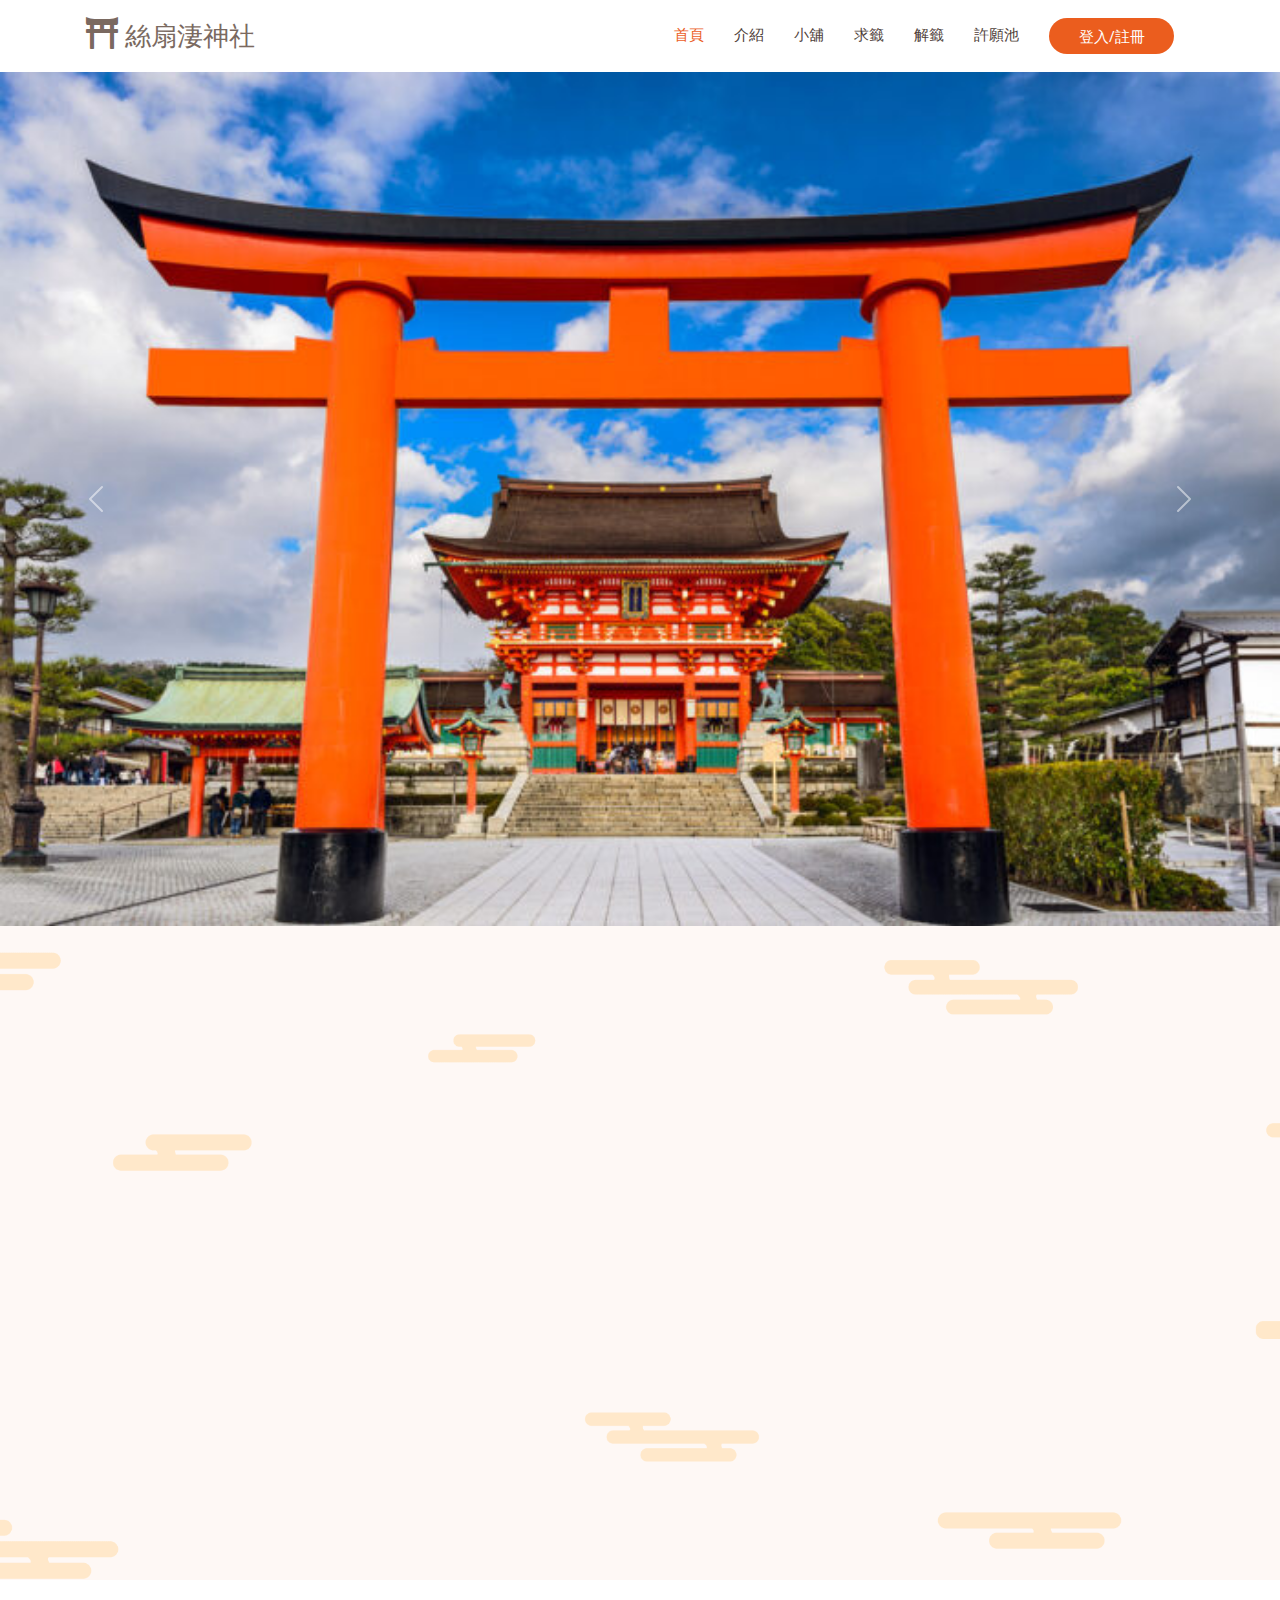
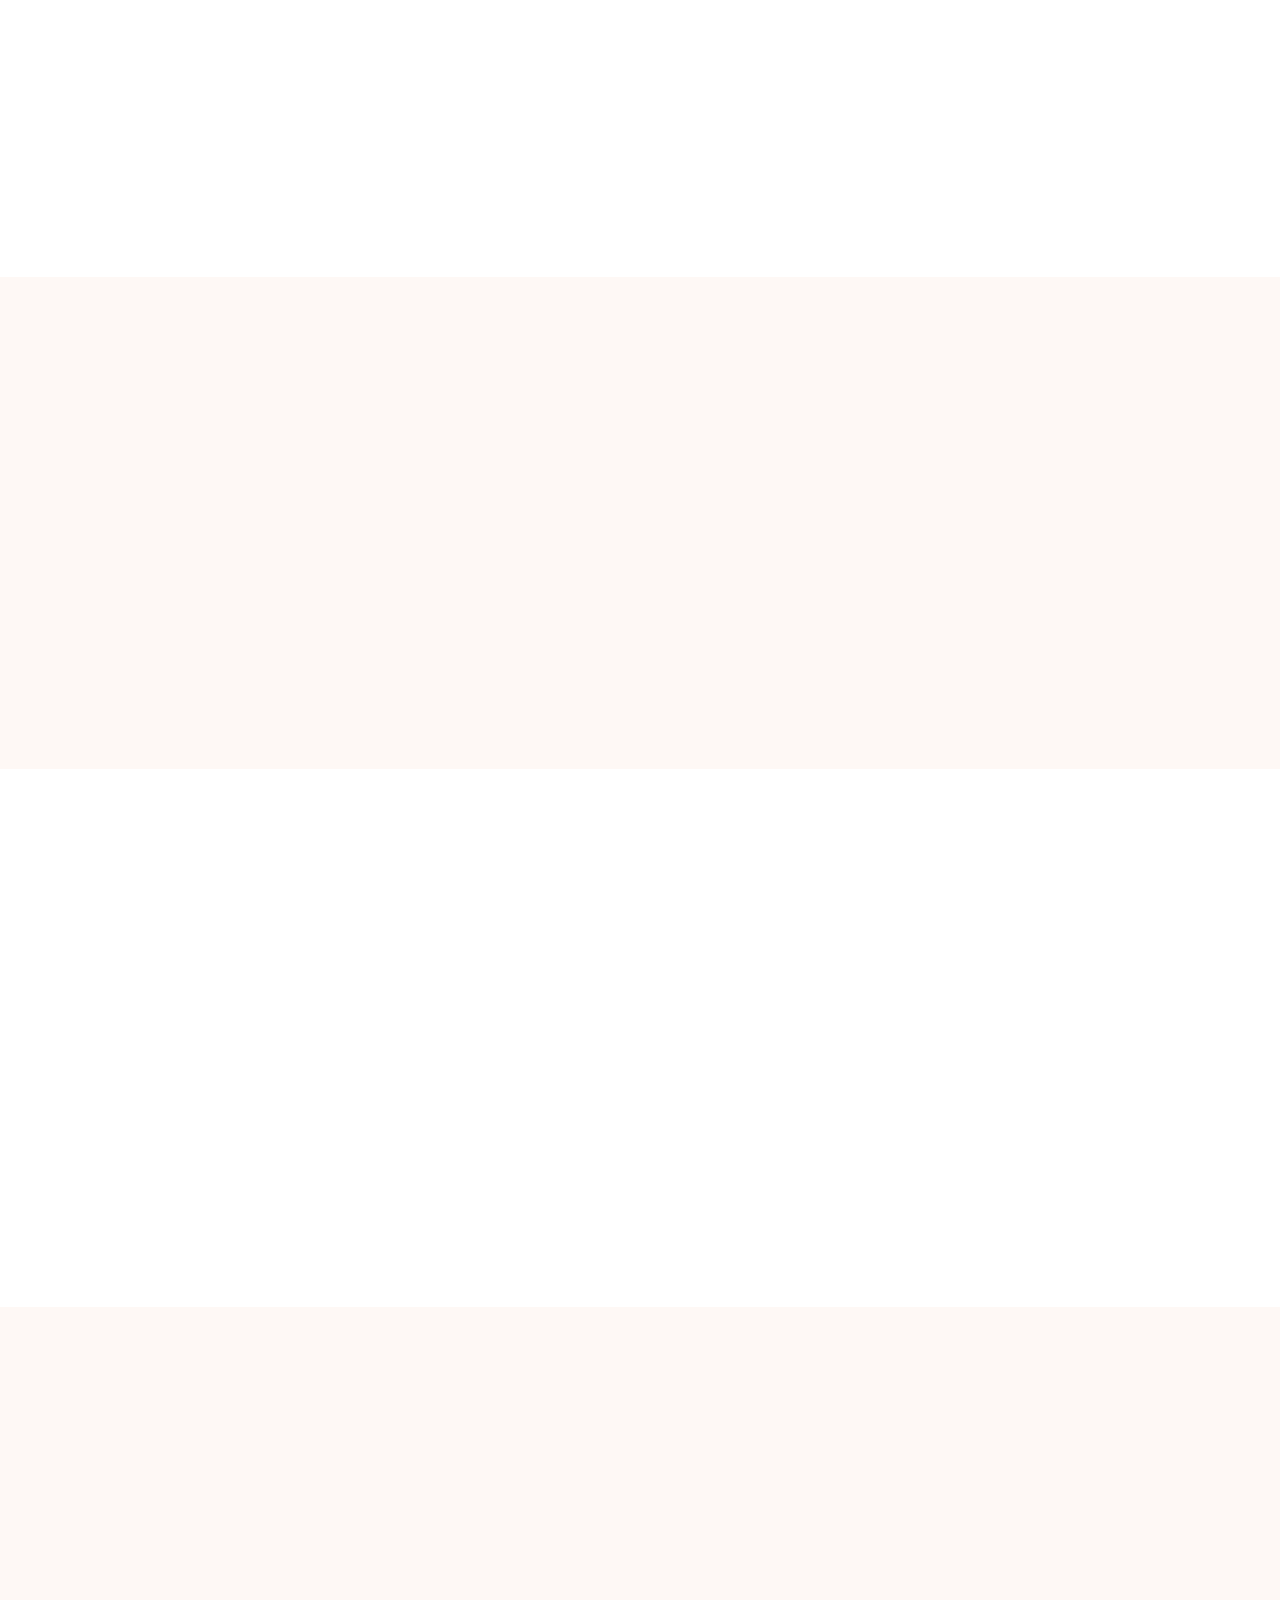
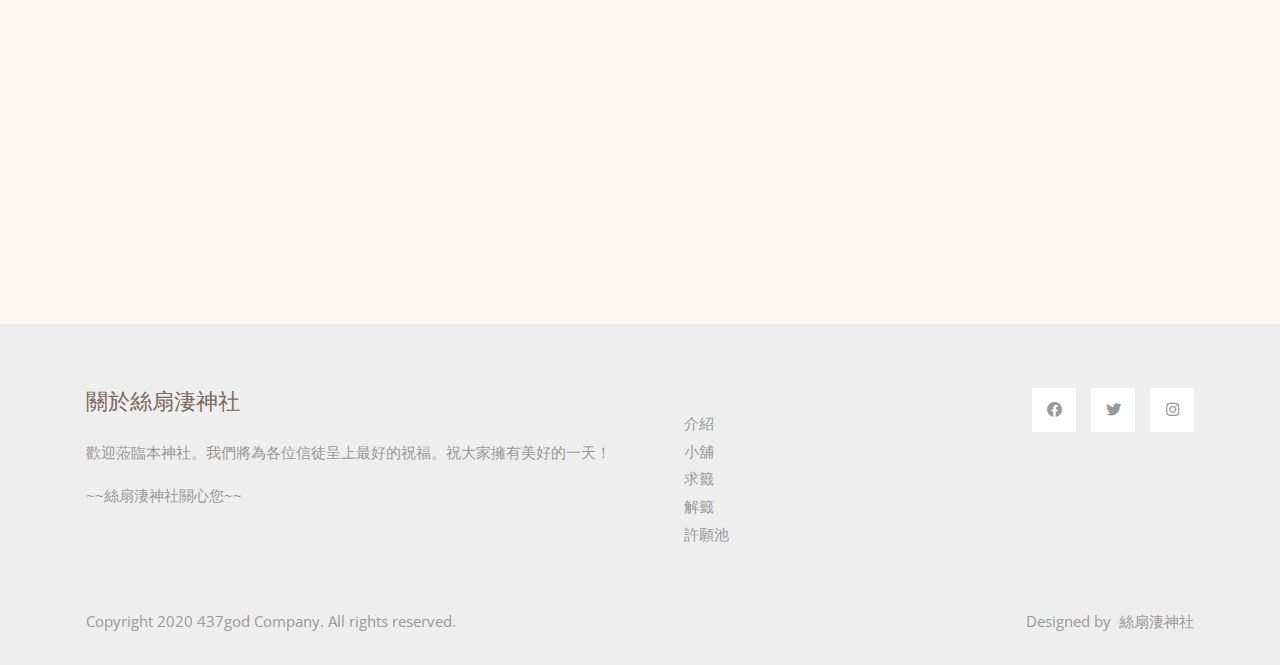
==== first.html @ e8dde4bb "first.html footer redesign" ====
<!DOCTYPE html>
<html lang="en">

<head>
    <meta charset="utf-8">
    <meta content="width=device-width, initial-scale=1.0" name="viewport">

    <title>絲扇淒神社</title>
    <meta content="" name="description">
    <meta content="" name="keywords">

    <!-- Favicons -->
    <link href="img/favicon.png" rel="icon">
    <link href="img/apple-touch-icon.png" rel="apple-touch-icon">

    <!-- Google Fonts -->
    <link
        href="https://fonts.googleapis.com/css?family=Open+Sans:300,300i,400,400i,600,600i,700,700i|Raleway:300,300i,400,400i,600,600i,700,700i"
        rel="stylesheet">

    <!-- Vendor CSS Files -->
    <link rel="stylesheet" href="vendor/aos/aos.css">
    <link rel="stylesheet" href="vendor/bootstrap/css/bootstrap.min.css">
    <link rel="stylesheet" href="vendor/bootstrap-icons/bootstrap-icons.css">
    <link rel="stylesheet" href="vendor/boxicons/css/boxicons.min.css">
    <link rel="stylesheet" href="vendor/glightbox/css/glightbox.min.css">
    <link rel="stylesheet" href="vendor/swiper/swiper-bundle.min.css">

    <!-- Template Main CSS File -->
    <link rel="stylesheet" href="css/style.css">
    <link rel="stylesheet" href="css/style1.css">
    <link rel="stylesheet" href="css/templatemo-style.css">
    <link rel="stylesheet" href="fontawesome/css/all.min.css">

    <script src="https://ajax.googleapis.com/ajax/libs/jquery/3.6.0/jquery.min.js"></script>

    <!--許願板輪播套件https://blog.7netic.com/2017/11/16/%E8%BC%95%E9%AC%86%E4%BD%BF%E7%94%A8jquery-%E5%9C%96%E7%89%87%E8%BC%AA%E6%92%AD%E5%A4%96%E6%8E%9B-owl-carousel-%E5%B5%8C%E5%85%A5%E8%87%B3%E7%B6%B2%E9%A0%81%E8%88%87%E9%83%A8%E8%90%BD%E6%A0%BC/-->
    <!-- owl.carousel -->
    <link rel="stylesheet" href="https://cdnjs.cloudflare.com/ajax/libs/OwlCarousel2/2.3.4/assets/owl.carousel.min.css">
    </link>
    <link rel="stylesheet"
        href="https://cdnjs.cloudflare.com/ajax/libs/OwlCarousel2/2.3.4/assets/owl.theme.default.min.css">
    </link>
    <script src="https://code.jquery.com/jquery-3.5.1.js"></script>
    <script src="https://cdnjs.cloudflare.com/ajax/libs/OwlCarousel2/2.3.4/owl.carousel.min.js"></script>

    <style>
        #about {
            background-image: url(gif/背景-01-01-01.png);
            background-color: #fef8f5;
            background-repeat: no-repeat;
            background-position: center;
            background-size: cover;
        }

        #navbar {
            padding-right: 8px;
        }

        .enterstore {
            background-color: #eb5d1e;
            color: #fef8f5;
            font-size: large;
            border-radius: 10px;
        }

        .memberimg {
            width: 70%;
            border-radius: 50%;
            margin: 0 auto;
            box-shadow: 0 0 10px rgba(0, 0, 0, .2);
        }

        .card {
            padding: 1.5em .5em .5em;
            border-radius: 2em;
            text-align: center;
            box-shadow: 0 5px 10px rgba(0, 0, 0, .2);
        }

        .card-title {
            padding-top: 10px;
            color: #eb5d1e;
            font-weight: 1000;
            font-size: 1.5em;
        }

        .card-name {
            padding-top: 10px;
        }

        .item {
            width: 300px;
            height: 250px;
            max-width: 300px;
            margin-right: 10px;
        }

        .enterwish {
            color: #fef8f5;
            background-color: #eb5d1e;
            border-radius: 20px;
            padding: 10px;
            padding-left: 15px;
            padding-right: 15px;
            float: right;
        }

        .wish {
            width: 300px;
            height: 250px;
        }

        .box {
            color: white;
            width: 300px;
            height: 250px;
        }

        .wishboard {
            width: 300px;
            height: 250px;
            max-width: 300px;
            z-index: -1;
            position: absolute;
        }

        .name {
            font-size: 25px;
            padding-left: 10px;
            padding-top: 30px;
            height: 30px;
            text-align: center;
        }

        .sentence {
            font-size: 20px;
            padding-left: 30px;
            padding-right: 30px;
        }

        .date {
            font-size: 20px;
            position: absolute;
            bottom: 10px;
            right: 10px;
        }

        .error {
            color: #D82424;
            font-weight: normal;
            font-family: "微軟正黑體";
            display: inline;
            padding: 1px;
        }
    </style>
</head>

<body>
    <!-- Page Loader -->
    <div id="loader-wrapper">
        <div id="loader"></div>
        <div class="loader-section section-left"></div>
        <div class="loader-section section-right"></div>
    </div>
    <!-- ======= Header ======= -->
    <header id="header" class="d-flex align-items-center">
        <div class="container d-flex align-items-center justify-content-between">
            <div class="container-fluid" style="padding-left: 0px;">
                <a class="navbar-brand" href="index.html">
                    <i class="fas fa-film mr-2"></i>
                    絲扇淒神社
                </a>
            </div>

            <nav id="navbar" class="navbar">
                <ul class="navbarStyle" style="padding-right: 0px; margin-right: 12px;">
                    <li><a class="nav-link scrollto active" href="#bg-img">首頁</a></li>
                    <li><a class="nav-link scrollto" href="#about">介紹</a></li>
                    <li><a class="nav-link scrollto" href="#store">小舖</a></li>
                    <li><a class="nav-link scrollto" href="#pray">求籤</a></li>
                    <li><a class="nav-link scrollto" href="">解籤</a></li>
                    <li><a class="nav-link scrollto" href="#wish">許願池</a></li>
                    <li>
                        <button class="getstarted button1"
                            onclick="document.getElementById('id01').style.display='block'"
                            style="width: 125px; padding-top: 7px;">登入/註冊</button>
                    </li>
                </ul>
                <i class="bi bi-list mobile-nav-toggle"></i>
            </nav>
            <!-- .navbar -->
        </div>
    </header>
    <!--End Header -->

    <!-- ======= Banner Section ======= -->
    <div id="bg-img" class="align-items-center">
        <div class="row">
            <div class="col-12">
                <div id="carouselExampleFade" class="carousel slide carousel-fade" data-bs-ride="carousel">
                    <div class="carousel-inner">
                        <div class="carousel-item active">
                            <img src="img/鳥居.jpg" class="d-block w-100 img-fluid" alt="...">
                        </div>
                        <div class="carousel-item">
                            <img src="img/2.jpg" class="d-block w-100 img-fluid" alt="...">
                        </div>
                        <div class="carousel-item">
                            <img src="img/鳥居.jpg" class="d-block w-100 img-fluid" alt="...">
                        </div>
                    </div>
                    <button class="carousel-control-prev" type="button" data-bs-target="#carouselExampleFade"
                        data-bs-slide="prev">
                        <span class="carousel-control-prev-icon" aria-hidden="true"></span>
                        <span class="visually-hidden">Previous</span>
                    </button>
                    <button class="carousel-control-next" type="button" data-bs-target="#carouselExampleFade"
                        data-bs-slide="next">
                        <span class="carousel-control-next-icon" aria-hidden="true"></span>
                        <span class="visually-hidden">Next</span>
                    </button>
                </div>
            </div>
        </div>

    </div><!-- End Hero -->

    <main id="main" style="margin-top: 0px;">
        <!-- ======= about Section ======= -->
        <section id="about" class="services">
            <div class="container" data-aos="fade-up">
                <div class="section-title">
                    <h2>神社介紹</h2>
                    <p>願你在其中得到幸福</p>
                </div>
                <div class="row ">
                    <div class="col-lg-6 d-flex align-items-center justify-content-center about-img">
                        <img src="img/雷門.jpg" class="img-fluid" alt="" data-aos="zoom-in">
                    </div>
                    <div class="col-lg-6 pt-4 pt-lg-5">
                        <h3 data-aos="fade-up">彰師，絲扇淒神社・線上</h3>
                        <p class="py-2" data-aos="fade-up" data-aos-delay="100">
                            <br>我們使用的籤文接來自淺草觀音寺，神明關心您!
                            <br>
                            成立於2020年的現代化神社，結合現代科技與文化傳承。現址存於光邊無際的網絡上，神明們通過無邊的神力藉由網絡散播於各地。
                            <br><br>本神社可祈求事業、求課業、求健康、求愛情、求寄託。
                            <br>
                            歡迎各位成為我們的信徒，在網絡上凝聚各位的寄託，散播更多的祝福。
                            <br>我們目前正在募資蓋神社與蓋鳥居的錢，請各位有興趣者務必前往小舖查看我們的周邊商品，為我們的未來盡一份力。
                        </p>
                    </div>
                </div>
            </div>
        </section>
        <!--End Services Section-->

        <!-- ======= Store Section ======= -->
        <section id="store" class="portfolio">
            <div class="container" data-aos="fade-up">
                <div class="section-title">
                    <h2>神社介紹</h2>
                    <p>願你在其中得到守護</p>
                </div>
                <div class="row ">
                    <div class="d-none d-lg-block col-lg-4 d-flex align-items-center justify-content-center about-img">
                        <img src="img/enterStore-left.png" class="img-fluid" alt="" data-aos="zoom-in">
                    </div>
                    <div class="col-lg-4 d-flex align-items-center justify-content-center about-img">
                        <a href="" class="btn-get-started scrollto">
                            <img src="img/enterStore.png" class="img-fluid" alt="" data-aos="zoom-in">
                        </a>
                    </div>
                    <div class="d-none d-lg-block col-lg-4 d-flex align-items-center justify-content-center about-img">
                        <img src="img/enterStore-right.png" class="img-fluid" alt="" data-aos="zoom-in">
                    </div>

                </div>
            </div>
        </section><!-- End Portfolio Section -->

        <!-- ======= membersort Section ======= -->
        <section id="membersort" class="faq section-bg">
            <div class="container" data-aos="fade-up">
                <div class="section-title">
                    <h2>會員排行榜</h2>
                    <p>願你在其中得到救贖</p>
                </div>
                <div class="row">
                    <div class="col-12 col-lg-4" align="center">
                        <div class="card d-flex" style="padding-top: 8px;">
                            <div class="card-body" style="padding-top: 8px; padding-bottom: 8px;">
                                <h5 class="card-title">第1名</h5>
                                <h3 class="card-name">selina</h3>
                            </div>
                            <ul class="list-group list-group-flush">
                                <li class="list-group-item">初級</li>
                                <li class="list-group-item">
                                    <p class="card-text">
                                        希望可以找到前端的實習
                                    </p>
                                </li>
                            </ul>
                        </div>
                    </div>
                    <div class="col-12 col-lg-4 mt-3 mt-lg-0" align="center">
                        <div class="card d-flex" style="padding-top: 8px;">
                            <div class="card-body" style="padding-top: 8px; padding-bottom: 8px;">
                                <h5 class="card-title">第2名</h5>
                                <h3 class="card-name">Jessica</h3>
                            </div>
                            <ul class="list-group list-group-flush">
                                <li class="list-group-item">中級</li>
                                <li class="list-group-item">
                                    <p class="card-text">
                                        希望時間走得慢一點，阿公阿嬤身體健康
                                    </p>
                                </li>
                            </ul>
                        </div>
                    </div>
                    <div class="col-12 col-lg-4 mt-3 mt-lg-0" align="center">
                        <div class="card d-flex" style="padding-top: 8px;">
                            <div class="card-body" style="padding-top: 8px; padding-bottom: 8px;">
                                <h5 class="card-title">第3名</h5>
                                <h3 class="card-name">Jack</h3>
                            </div>
                            <ul class="list-group list-group-flush">
                                <li class="list-group-item">高級</li>
                                <li class="list-group-item">
                                    <p class="card-text">
                                        可以順利畢業!
                                    </p>
                                </li>
                            </ul>
                        </div>
                    </div>
                </div>

            </div>
        </section><!-- End membersort Section -->

        <!-- =======Pray Section ======= -->
        <section id="pray" class="team">
            <div class="container" data-aos="fade-up">
                <div class="section-title">
                    <h2>求籤儀式</h2>
                    <p>願你在其中得到希望</p>
                </div>
                <div class="row ">
                    <div class="d-none d-lg-block col-lg-4 d-flex align-items-center justify-content-center about-img">
                        <img src="gif/燈籠left-01.png" class="img-fluid" alt="" data-aos="zoom-in">
                    </div>
                    <div class="col-lg-4 d-flex align-items-center justify-content-center about-img">
                        <a href="" class="btn-get-started scrollto">
                            <img src="gif/求籤.gif" class="img-fluid" alt="" data-aos="zoom-in">
                        </a>
                    </div>
                    <div class="d-none d-lg-block col-lg-4 d-flex align-items-center justify-content-center about-img">
                        <img src="gif/燈籠right-03.png" class="img-fluid" alt="" data-aos="zoom-in">
                    </div>

                </div>
            </div>
        </section><!-- End Team Section -->

        <!-- ======= Wish Section ======= -->
        <section id="wish" class="clients section-bg">
            <div class="container" data-aos="fade-up">
                <div class="section-title">
                    <h2>許願池</h2>
                    <p>願你在其中得到力量</p>
                </div>
                <div class="row">
                    <div class="col-12 justify-content-center">
                        <div class="col-12 owl-carousel owl-theme">
                            <div class="item d-inline">
                                <div class="box">
                                    <img class="wishboard" src="img/wishboard.png">
                                    <div>
                                        <h6 class="pt-5 py-2 name">絲扇淒許願池</h6>
                                        <h6 class="pt-5 py-2 sentence">希望在這邊你能勇敢大聲地說出你的願望</h6>
                                        <h5 class="px-2">
                                            <a href="" class="btn-get-started scrollto enterwish">前往許願</a>
                                        </h5>
                                    </div>
                                </div>
                            </div>
                            <div class="item d-inline">
                                <div class="box">
                                    <img class="wishboard" src="img/wishboard.png">
                                    <h6 class="pt-5 py-2 name">Jack</h6>
                                    <h6 class="pt-5 py-2 sentence">可以順利畢業!</h6>
                                    <h6 class="date">2022/09/23</p>
                                </div>
                            </div>
                            <div class="item d-inline">
                                <div class="box">
                                    <img class="wishboard" src="img/wishboard.png">
                                    <h6 class="pt-5 py-2 name">Jason</h6>
                                    <h6 class="pt-5 py-2 sentence">願家人都身體健康，平安順利</h6>
                                    <h6 class="date">2022/09/23</p>
                                </div>
                            </div>
                            <div class="item d-inline">
                                <div class="box">
                                    <img class="wishboard" src="img/wishboard.png">
                                    <h6 class="pt-5 py-2 name">Doris</h6>
                                    <h6 class="pt-5 py-2 sentence">我的大學生活可以順順利利，交到很多好朋友，也學習到很多東西</h6>
                                    <h6 class="date">2022/09/23</p>
                                </div>
                            </div>
                            <div class="item d-inline">
                                <div class="box">
                                    <img class="wishboard" src="img/wishboard.png">
                                    <h6 class="pt-5 py-2 name">Jessica</h6>
                                    <h6 class="pt-5 py-2 sentence">希望時間走得慢一點，阿公阿嬤身體健康</h6>
                                    <h6 class="date">2022/09/23</p>
                                </div>
                            </div>
                            <div class="item d-inline">
                                <div class="box">
                                    <img class="wishboard" src="img/wishboard.png">
                                    <h6 class="pt-5 py-2 name">Amy</h6>
                                    <h6 class="pt-5 py-2 sentence">和男友感情順利，在30歲前結婚~~~~</h6>
                                    <h6 class="date">2022/09/23</p>
                                </div>
                            </div>
                            <div class="item d-inline">
                                <div class="box">
                                    <img class="wishboard" src="img/wishboard.png">
                                    <h6 class="pt-5 py-2 name">Sophia</h6>
                                    <h6 class="pt-5 py-2 sentence">工作順利<br>早日升遷<br>脫離爛同事!!</h6>
                                    <h6 class="date">2022/09/23</p>
                                </div>
                            </div>
                        </div>
                    </div>
                </div>
        </section><!-- End Clients Section -->
    </main><!-- End #main -->

    <!-- ======= Footer ======= -->
    <footer class="tm-bg-gray pt-5 pb-3 tm-text-gray tm-footer">
        <div class="footer-top">
            <div class="container">
                <div class="row">
                    <div class="col-lg-6 col-md-12 col-12 mb-5">
                        <h3 class="tm-text-primary mb-4 tm-footer-title">關於絲扇淒神社</h3>
                        <p>歡迎蒞臨本神社。我們將為各位信徒呈上最好的祝福。祝大家擁有美好的一天！</p>
                        <p>~~絲扇淒神社關心您~~</p>
                    </div>
                    <div class="col-lg-3 col-md-6 col-sm-6 col-12 mb-5">
                        <h3 class="tm-text-primary mb-4 tm-footer-title"></h3>
                        <ul class="tm-footer-links pl-0">
                            <li><a href="first.html#about">介紹</a></li>
                            <li><a href="first.html#store">小舖</a></li>
                            <li><a href="first.html#pray">求籤</a></li>
                            <li><a href="fortune.html">解籤</a></li>
                            <li><a href="wish.html">許願池</a></li>
                        </ul>
                    </div>
                    <div class="col-lg-3 col-md-6 col-sm-6 col-12 mb-5">
                        <ul class="tm-social-links d-flex justify-content-end pl-0 mb-5">
                            <li class="mb-2"><a href="https://facebook.com"><i class="fab fa-facebook"></i></a></li>
                            <li class="mb-2"><a href="https://twitter.com"><i class="fab fa-twitter"></i></a></li>
                            <li class="mb-2"><a href="https://instagram.com/437god?utm_medium=copy_link"><i
                                        class="fab fa-instagram"></i></a></li>
                        </ul>
                    </div>
                </div>
                <div class="row">
                    <div class="col-lg-8 col-md-7 col-12">
                        Copyright 2020 437god Company. All rights reserved.
                    </div>
                    <div class="col-lg-4 col-md-5 col-12 d-flex justify-content-end align-items-right">
                        Designed by <a href="#" class="tm-text-gray" rel="sponsored" target="_parent">&ensp;絲扇淒神社</a>
                    </div>
                </div>
            </div>
        </div>
    </footer>
    <!-- End Footer -->

    <a href="#" class="back-to-top d-flex align-items-center justify-content-center"><i
            class="bi bi-arrow-up-short"></i></a>

    <!-- Vendor JS Files -->
    <script src="vendor/aos/aos.js"></script>
    <script src="vendor/bootstrap/js/bootstrap.bundle.min.js"></script>
    <script src="vendor/glightbox/js/glightbox.min.js"></script>
    <script src="vendor/isotope-layout/isotope.pkgd.min.js"></script>
    <script src="vendor/swiper/swiper-bundle.min.js"></script>
    <script src="vendor/php-email-form/validate.js"></script>

    <!-- Template Main JS File -->
    <script>
        $('.owl-carousel').owlCarousel({
            loop: true,
            margin: 10,
            nav: true,
            autoWidth: true,
            item: 4,
            autoplay: true,
            autoTimeout: 2000,
            autoplayHoverPause: true,
            responsive: {
                0: {
                    item: 1
                },
                600: {
                    item: 3
                },
                1000: {
                    item: 5
                }
            }
        })
    </script>
    <script src="js/main.js"></script>
    <script src="js/plugins.js"></script>
    <script>
        $(window).on("load", function () {
            $('body').addClass('loaded');
        });
    </script>

</body>

</html>
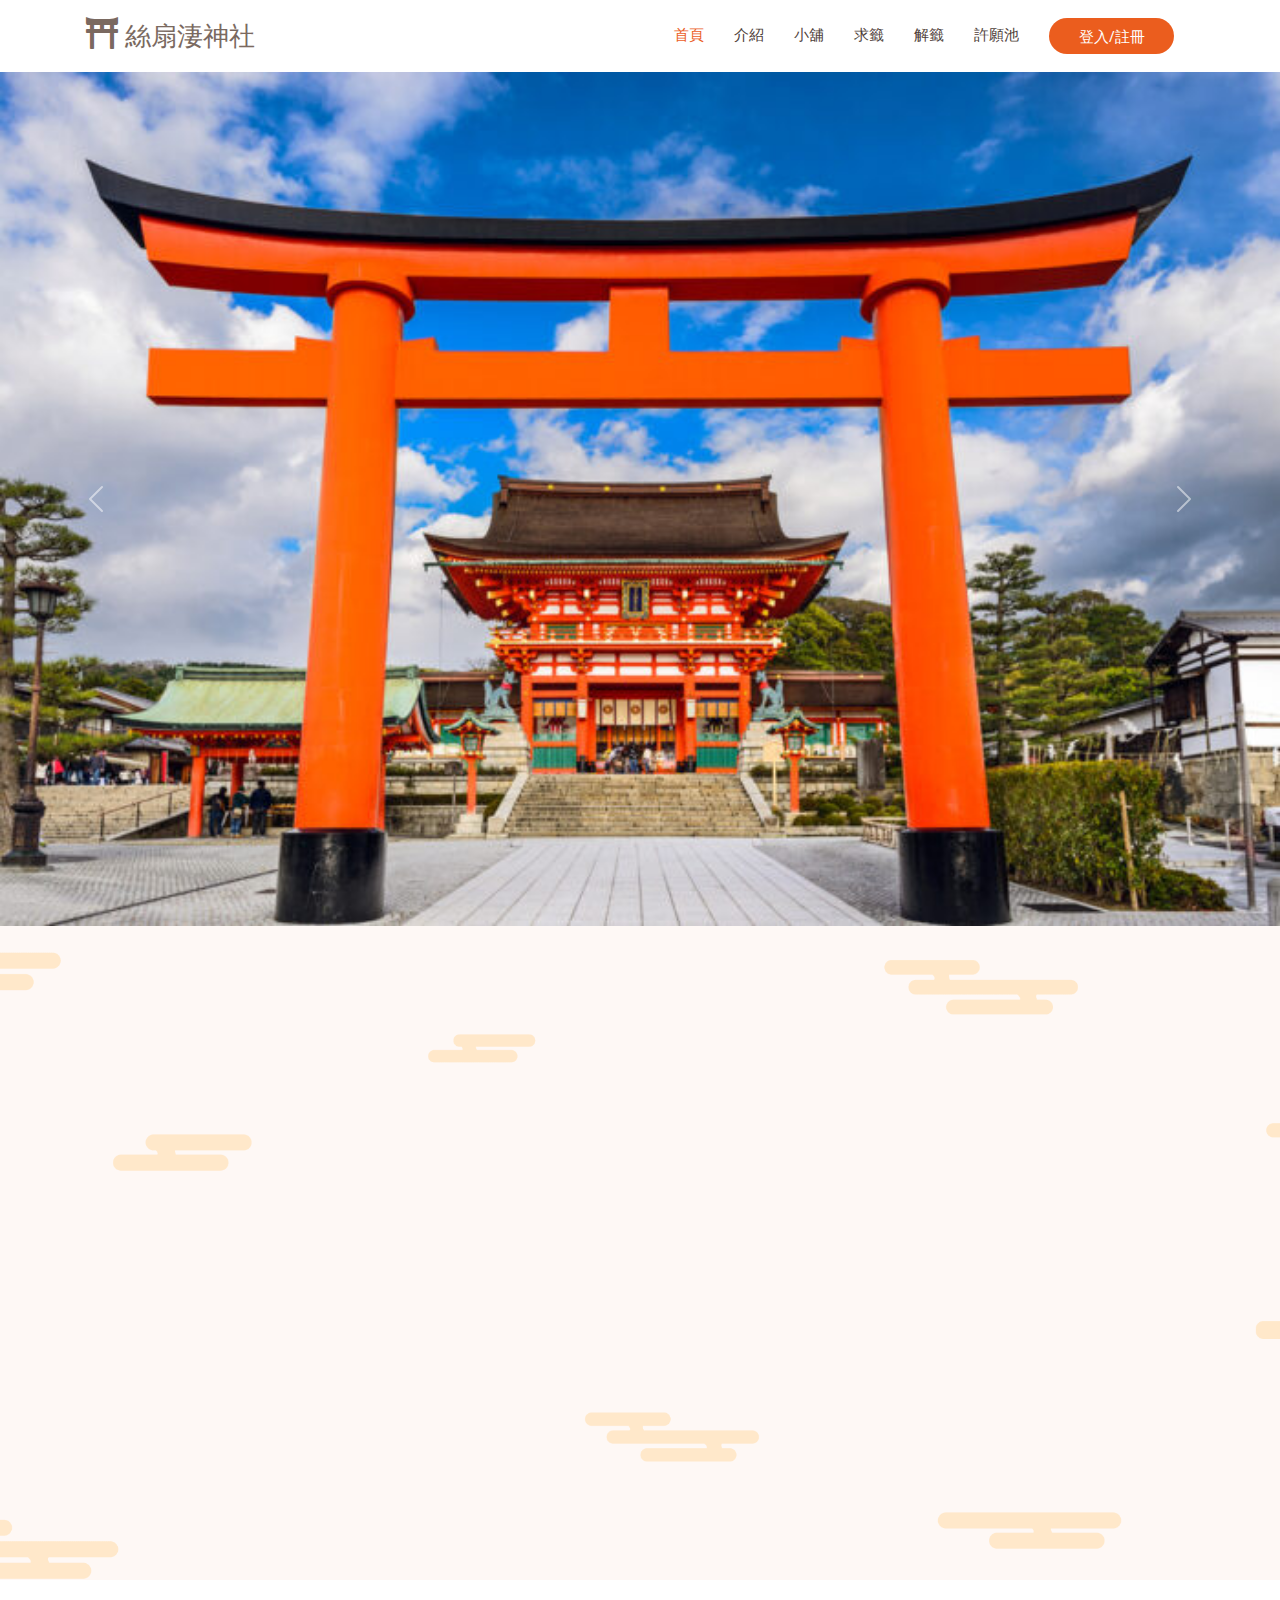
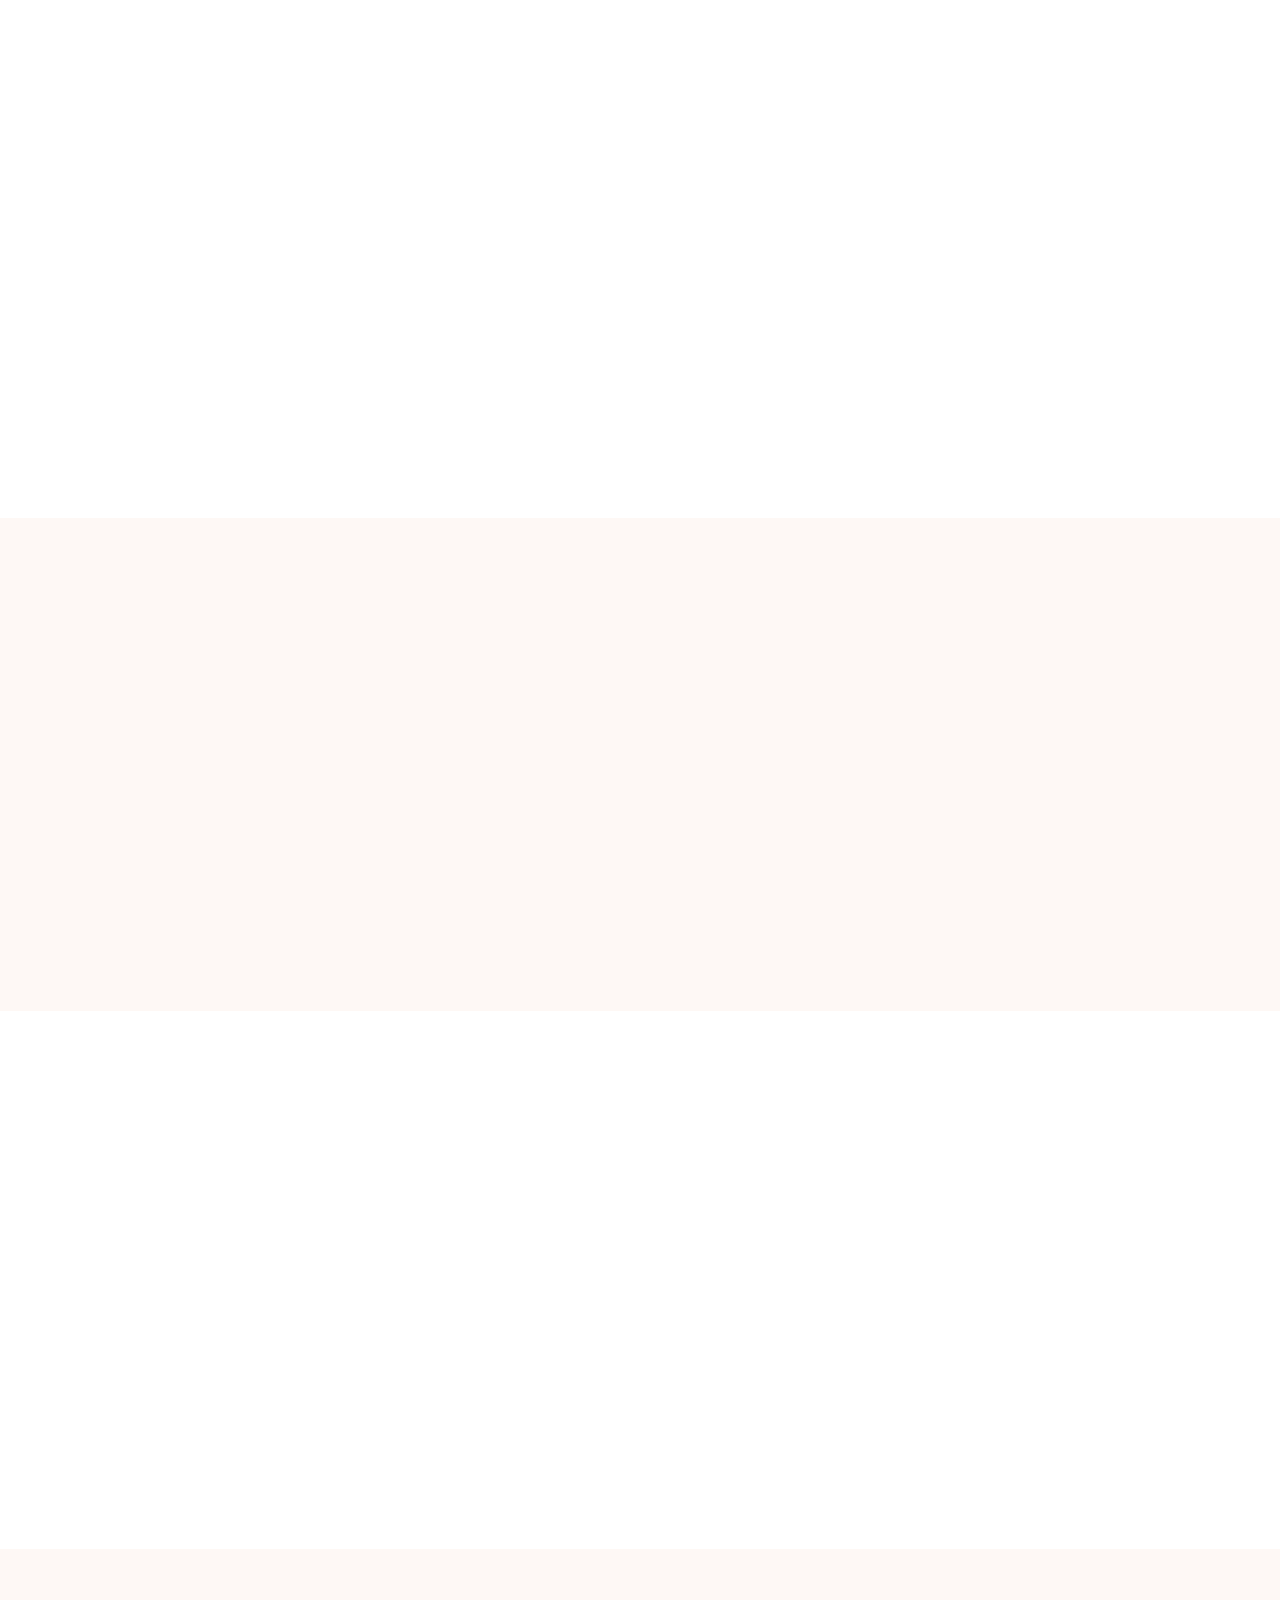
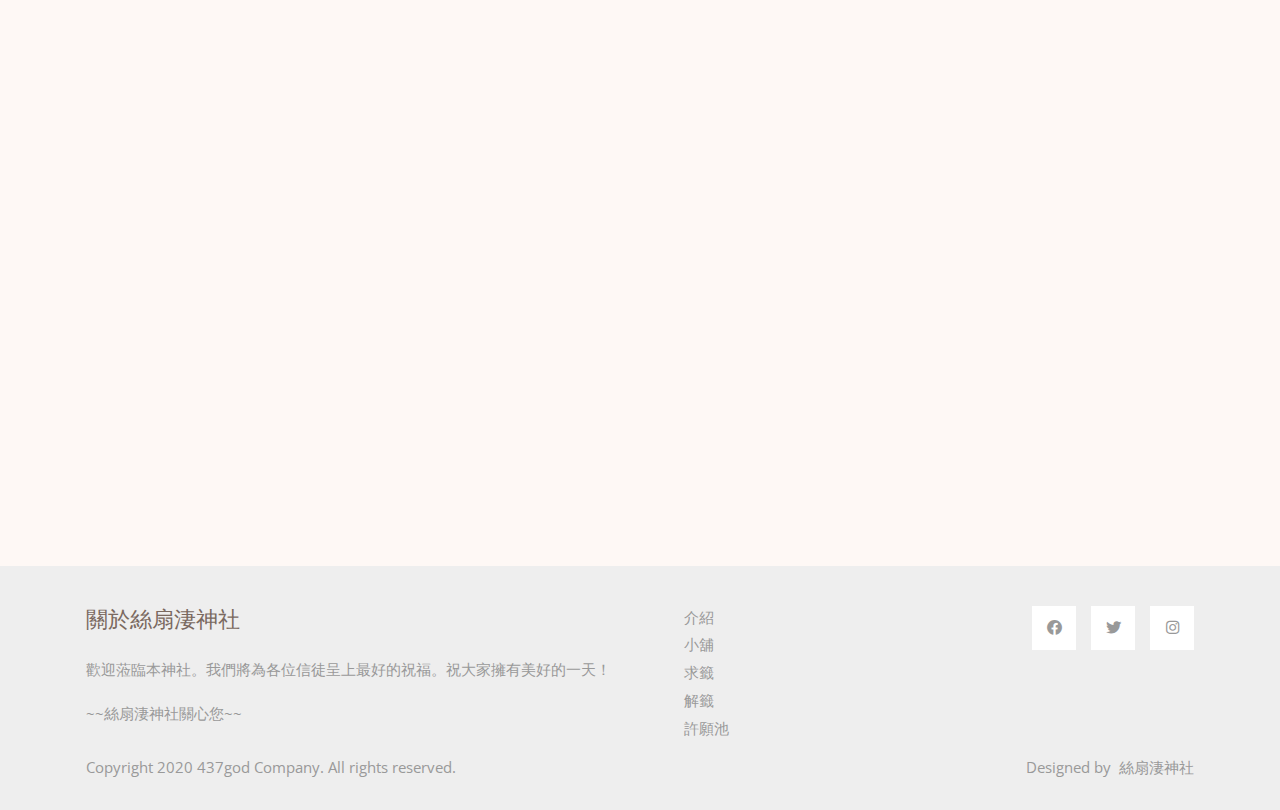
==== commit 5852466e: "footer redesign" ====
--- a/first.html
+++ b/first.html
@@ -267,7 +267,7 @@
                         <img src="img/enterStore-left.png" class="img-fluid" alt="" data-aos="zoom-in">
                     </div>
                     <div class="col-lg-4 d-flex align-items-center justify-content-center about-img">
-                        <a href="" class="btn-get-started scrollto">
+                        <a href="/storePage.html" class="btn-get-started scrollto">
                             <img src="img/enterStore.png" class="img-fluid" alt="" data-aos="zoom-in">
                         </a>
                     </div>
@@ -441,17 +441,16 @@
     </main><!-- End #main -->
 
     <!-- ======= Footer ======= -->
-    <footer class="tm-bg-gray pt-5 pb-3 tm-text-gray tm-footer">
+    <footer class="tm-bg-gray pt-4 pb-3 tm-text-gray tm-footer">
         <div class="footer-top">
             <div class="container">
                 <div class="row">
-                    <div class="col-lg-6 col-md-12 col-12 mb-5">
+                    <div class="col-lg-6 col-md-12 col-12">
                         <h3 class="tm-text-primary mb-4 tm-footer-title">關於絲扇淒神社</h3>
                         <p>歡迎蒞臨本神社。我們將為各位信徒呈上最好的祝福。祝大家擁有美好的一天！</p>
                         <p>~~絲扇淒神社關心您~~</p>
                     </div>
-                    <div class="col-lg-3 col-md-6 col-sm-6 col-12 mb-5">
-                        <h3 class="tm-text-primary mb-4 tm-footer-title"></h3>
+                    <div class="col-lg-3 col-md-6 col-sm-6 col-12">
                         <ul class="tm-footer-links pl-0">
                             <li><a href="first.html#about">介紹</a></li>
                             <li><a href="first.html#store">小舖</a></li>
@@ -460,8 +459,8 @@
                             <li><a href="wish.html">許願池</a></li>
                         </ul>
                     </div>
-                    <div class="col-lg-3 col-md-6 col-sm-6 col-12 mb-5">
-                        <ul class="tm-social-links d-flex justify-content-end pl-0 mb-5">
+                    <div class="col-lg-3 col-md-6 col-sm-6 col-12">
+                        <ul class="tm-social-links d-flex justify-content-end pl-0">
                             <li class="mb-2"><a href="https://facebook.com"><i class="fab fa-facebook"></i></a></li>
                             <li class="mb-2"><a href="https://twitter.com"><i class="fab fa-twitter"></i></a></li>
                             <li class="mb-2"><a href="https://instagram.com/437god?utm_medium=copy_link"><i
